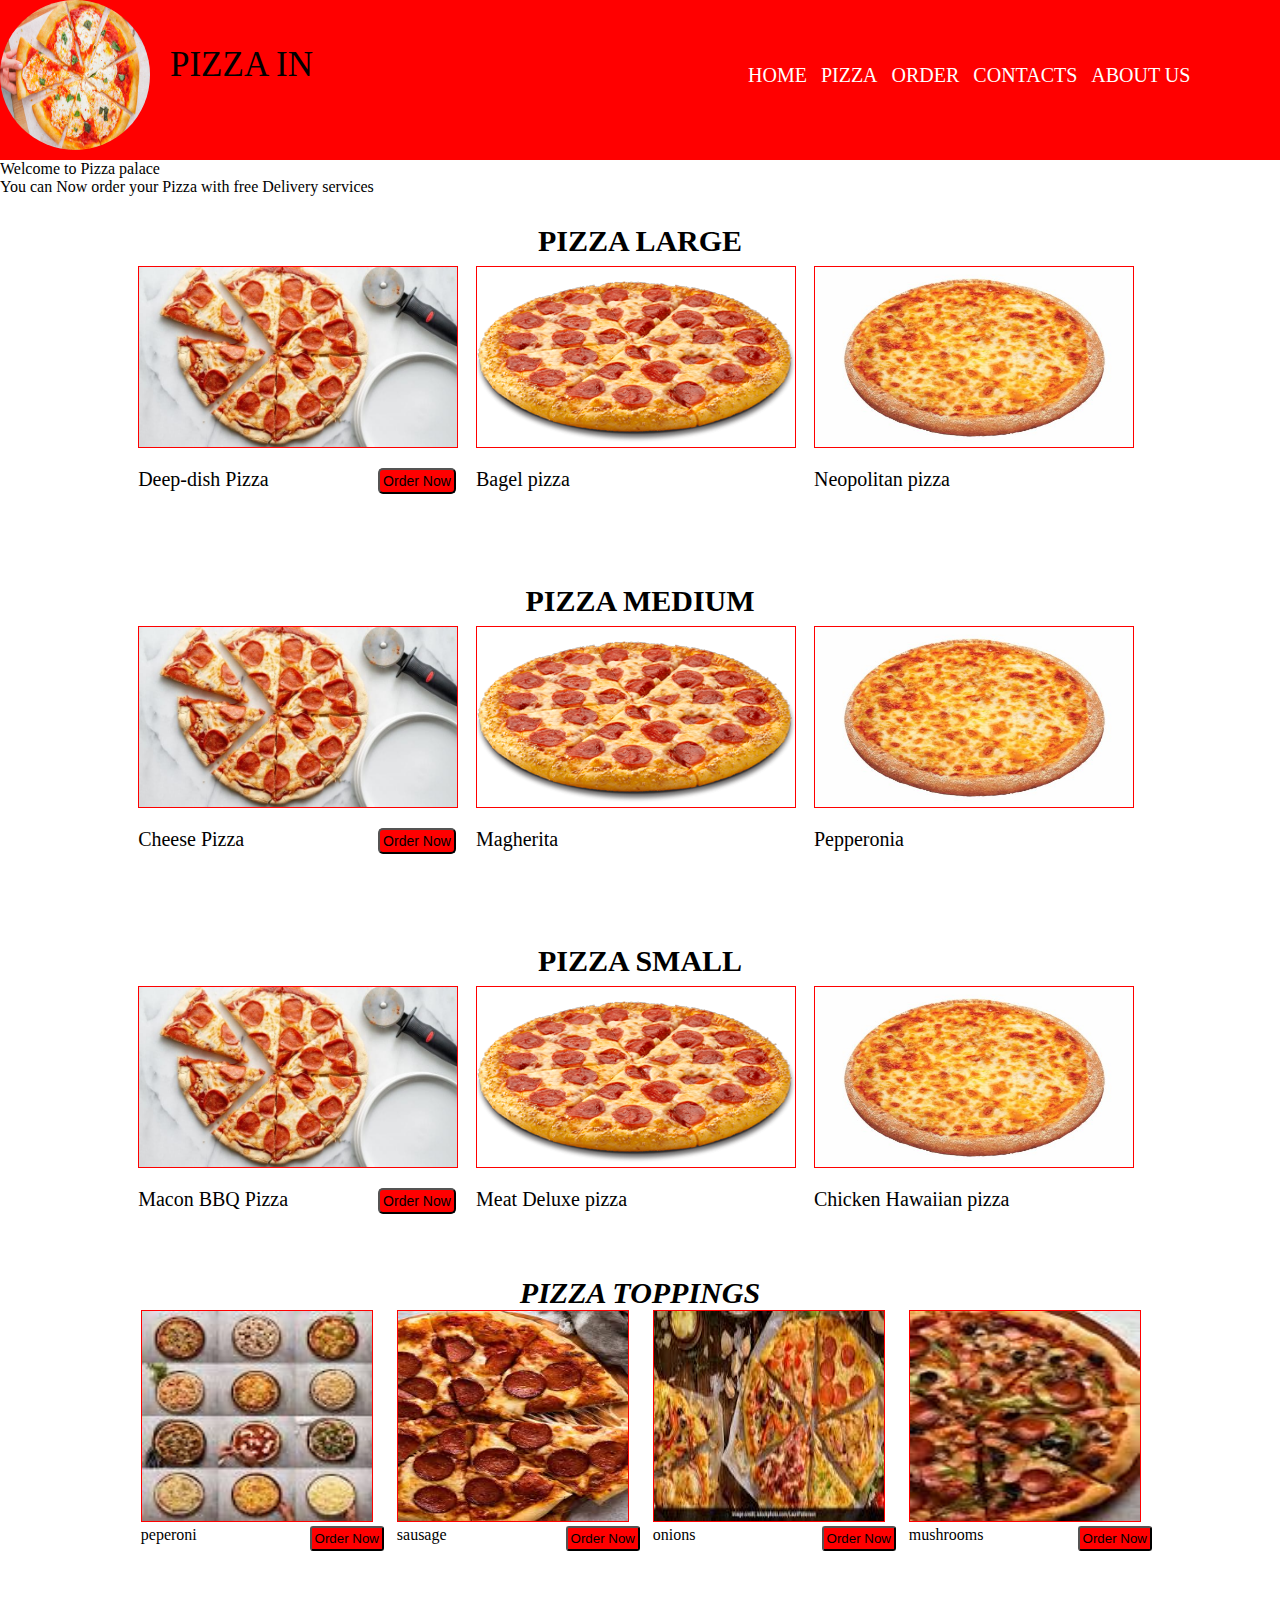
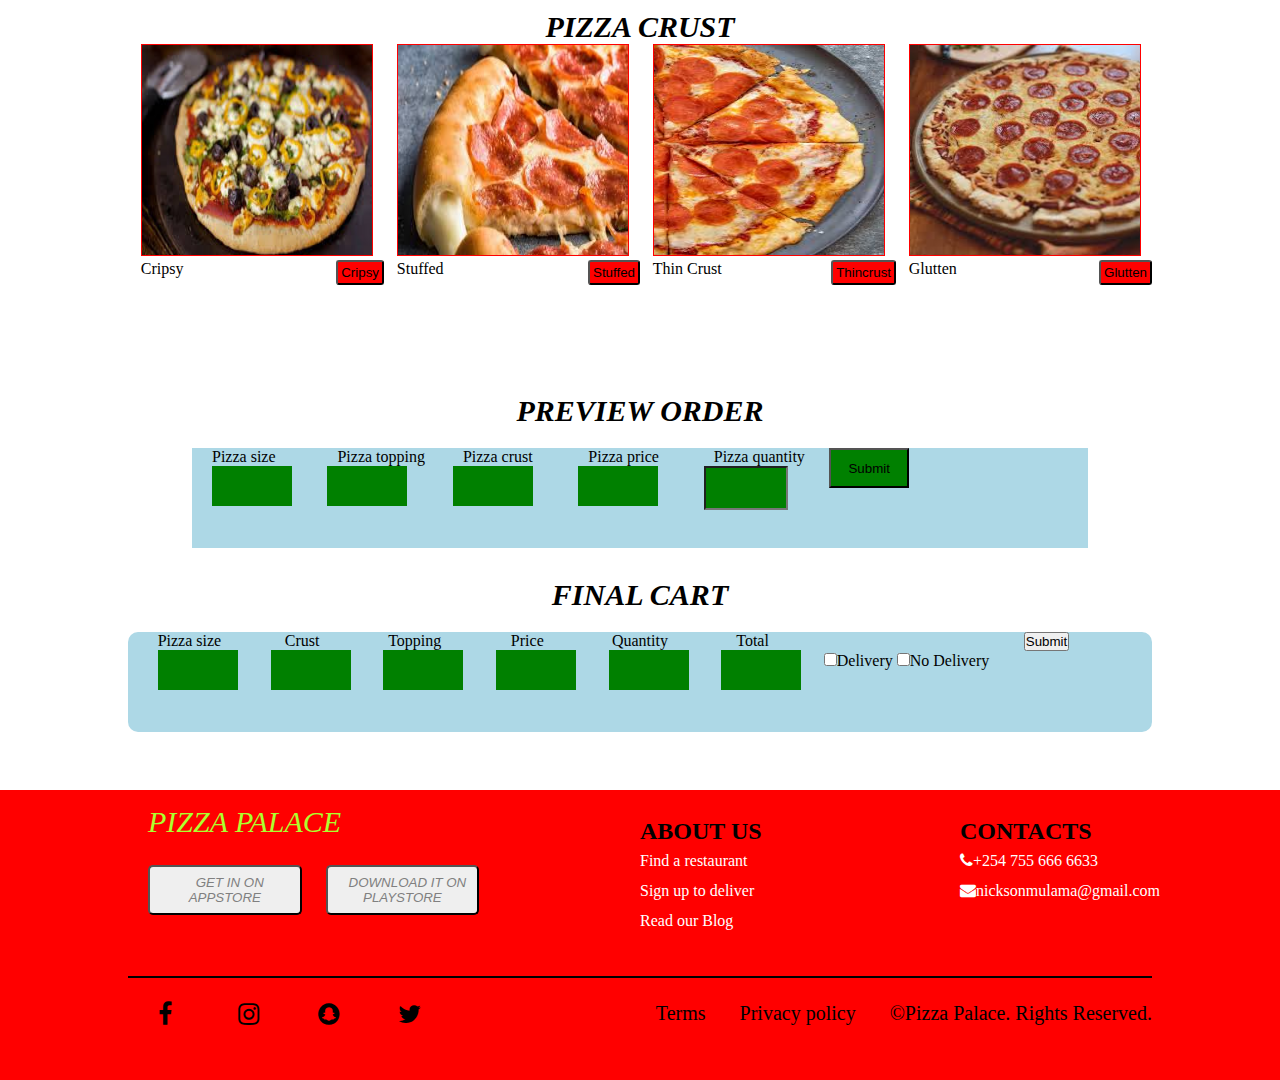
==== pizza.html @ e09c7f4d "created and edited pizza 4" ====
<!DOCTYPE html>
<html lang="en">
<head>
    <script> src="js/jquery-3.5.1.js"</script>
    <script src="https://ajax.googleapis.com/ajax/libs/jquery/3.5.1/jquery.min.js"></script>

    <meta charset="UTF-8">
    <script  src="js/script.js"></script>
    <link rel="stylesheet" href="css/styles.css">
    <meta name="viewport" content="width=device-width, initial-scale=1.0">
    <title>PIZZA INN</title>
    <link rel="stylesheet" href="https://cdnjs.cloudflare.com/ajax/libs/font-awesome/4.7.0/css/font-awesome.min.css">

    <link rel="stylesheet" href="https://cdnjs.cloudflare.com/ajax/libs/font-awesome/4.7.0/css/font-awesome.min.css">
</head>
<body>
    <header>
        <nav>
            <div class="icon">
                <img src="images/p1.png" alt="">
                <p>PIZZA IN</p>
            </div>
            <ul>
                <li><a href="index1.html">HOME</a></li>
                <li><a href="pizza.html">PIZZA</a></li>
                <li><a href="#">ORDER</a></li>
                <li><a href="#">CONTACTS</a></li>
                <li><a href="#">ABOUT US</a></li>

            </ul>
        </nav>
    </header>

    <!-- <p>This is it </p> -->
    <section class="section2">
        <div class="ss1">
            <p>Welcome to Pizza palace</p>
            <p>You can Now order your Pizza with free Delivery services</p>

        </div>
        <div class="s2">
            <h3>PIZZA LARGE</h3>
            <div class="s22">
                <img src="images/p4.jpg" alt="">
                <p>Deep-dish Pizza</p>
                <button id="plarge" onclick="orders()">Order Now</button>
            </div>
            <div class="s22">
                <img src="images/p5.png" alt="">
                <p>Bagel pizza</p>
                <!-- <button id="" onclick="orders()" value="pizzalarge"> <a href="#">Order Now</a></button> -->

            </div>
            <div class="s22">
                <img src="images/p6.jpg" alt="">
                <p>Neopolitan pizza</p>
                <!-- <button id="" onclick="orders()" value="pizzalarge"> <a href="#">Order Now</a></button> -->

            </div>
        </div>


        <div class="s2">
            <h3>PIZZA MEDIUM</h3>
            <div class="s22">
                <img src="images/p4.jpg" alt="">
                <p>Cheese Pizza</p>
                <button id="pmed" onclick="orders()">Order Now</button>
            </div>
            <div class="s22">
                <img src="images/p5.png" alt="">
                <p>Magherita</p>
                <!-- <button id="pmed"> <a href="#">Order Now</a></button> -->

            </div>
            <div class="s22">
                <img src="images/p6.jpg" alt="">
                <p>Pepperonia</p>
                <!-- <button id="pmed"> <a href="#">Order Now</a></button> -->

            </div>
        </div>


        <div class="s2">
            <h3>PIZZA SMALL</h3>
            <div class="s22">
                <img src="images/p4.jpg" alt="">
                <p>Macon BBQ Pizza</p>
                <button id="psmall" onclick="orders()"> Order Now</button>
            </div>
            <div class="s22">
                <img src="images/p5.png" alt="">
                <p>Meat Deluxe pizza</p>
                <!-- <button id="psmall"> <a href="#">Order Now</a></button> -->

            </div>
            <div class="s22">
                <img src="images/p6.jpg" alt="">
                <p>Chicken Hawaiian pizza</p>
                <!-- <button id="psmall"> <a href="#">Order Now</a></button> -->

            </div>
        </div>
        <h4 class="pt">PIZZA TOPPINGS</h4>
        <div class="toppings">
          
            <div class="top">
                <img src="images/peperoni.jpeg" alt="">
                <label for="">peperoni</label>
                <button id="mushrooms" onclick="orders()">Order Now</button>
            </div>
            <div class="top">
                <img src="images/sausage.jpeg" alt="">
                <label for="">sausage</label>
                <button id="mushrooms1" onclick="orders()">Order Now</button>
            </div>
            <div class="top">
                <img src="images/onions.jpeg" alt="">
                <label for="">onions</label>
                <button id="mushrooms2" onclick="orders()">Order Now</button>
            </div>
            <div class="top">
                <img src="images/mushrooms.jpeg" alt="">
                <label for="">mushrooms</label>
                <button id="mushrooms3" onclick="orders()">Order Now</button>
            </div>

        </div>
        <h4 class="pt">PIZZA CRUST</h4>
        <div class="crusts">
            <div class="crust">
                <img src="images/cripsy.jpeg" alt="">
                <label for="">Cripsy</label>
                <button id="cripsy" onclick="orders()">Cripsy</button>
            </div>
            <div class="crust">
                <img src="images/stuffed.jpeg" alt="">
                <label for="">Stuffed</label>
                <button id="stuffed" onclick="orders()">Stuffed</button>
            </div>
            <div class="crust">
                <img src="images/thin crust.jpeg" alt="">
                <label for="">Thin Crust</label>
                <button id="thincrust">Thincrust</button>
            </div>
            <div class="crust">
                <img src="images/glutten.jpeg" alt="">
                <label for="">Glutten</label>
                <button id="glutten" onclick="orders()">Glutten</button>
            </div>
        </div>
            <h4 class="del">PREVIEW ORDER</h4>
        <div class="cart">
            <div class="cart1">
                <!-- <i class="fa fa-shopping-cart"><div id="countcart"> -->
                <!-- </div></i> -->
                <div class="clas">
                    <label for="">Pizza size</label>
                    <div id="c11">
                    
                    </div>
                </div>
                <div class="clas">
                    <label for="">Pizza topping</label>
                    <div id="c22">
                    
                    </div>
                </div>
                <div class="clas">
                    <label for="">Pizza crust</label>
                    <div id="c33">
                    
                    </div>
                </div>
                <div class="clas">
                    <label for="">Pizza price</label>
                    <div id="c44">
                    
                    </div>
                </div>
                <div class="clas">
                    <label for="">Pizza quantity</label>
                    <input id="c55" type="number" min="1" >

                   
                </div>
                <div id="clas">
                      <button id="c66" onclick="ppalace()">Submit</button>
                </div>

            </div>

        </div>


        <h4 class="del">FINAL CART</h4>
        <div class="fcart">
            <div class="classs">
                <label for="">Pizza size</label>
                <div id="c3">
                    
                </div>

            </div>
            <div class="classs">
                <label for="">Crust</label>
                <div id="c4">
                    
                </div>

            </div>
            <div class="classs">
                <label for="">Topping</label>
                <div id="c5">
                    
                </div>

            </div>
            <div class="classs">
                <label for="">Price</label>
                <div id="c6">
                    
                </div>

            </div>
            <div class="classs">
                <label for="">Quantity</label>
                <div id="c7">
                    
                </div>

            </div>
            <div class="classs">
                <label for="">Total</label>
                <div id="c8">
                    
                </div>

            </div>
          

           
                <div id="c11" style="background-color: lightblue;width: 200px; margin-top: 20px;">
                    <input type="checkbox" id="checkbox">Delivery
                    <input type="checkbox" id="checkbox1">No Delivery

                </div>
               
                    <button id="sub">Submit</button>

               
               


        </div>
     
    </section> 


    <footer>
        <div class="one">
           <p>PIZZA PALACE</p> 
            <button><i class="fa-apple">GET IN ON APPSTORE</i></button>
            <button><i class="fa-play">DOWNLOAD IT ON PLAYSTORE</i></button>
        </div>
        <div class="two">
            <div class="two1">
                <h2>ABOUT US</h2>
                <p><a href="#">Find a restaurant</a></p>
                <p><a href="#">Sign up to deliver</a></p>
                <p><a href="#">Read our Blog</a></p>


            </div>
            <div class="two2">
                <h2>CONTACTS</h2>
                <p><i class="fa fa-phone">+254 755 666 6633</i></p>
                <p><i class="fa fa-envelope">nicksonmulama@gmail.com</i></p>
            </div>

        </div>
        <div class="three">
            <div class="three1">
                <i class="fa fa-facebook"></i>
                <i class="fa fa-instagram"></i>
                <i class="fa fa-snapchat"> </i>
                <i class="fa fa-twitter"></i>
                <i></i>
                <ul>
                    <li><a href="#">Terms</a></li>
                    <li><a href="#">Privacy policy</a></li>
                    <li><a href="#">&copy;Pizza Palace. Rights Reserved.</a></li>
                </ul>

            </div>

        </div>

    </footer>

    
</body>
</html>
---- css/styles.css ----
*{
    padding: 0;
    margin: 0;
}
body{
    min-height: 150%;
    background-color: white;
    
}
.icon img{
    width: 150px;
    height: 150px;
    border-radius: 80px;
    float: left;
}
.icon p{
    width: 200px;
    float: left;
    margin-top: 45px;
    font-size: 35px;
    margin-left: 20px;
}

nav ul{
    float: right;
    width: 40%;
    margin-right: 30px;
    /* height: ; */

}
 nav ul li{
    display: inline;
    line-height: 150px; 
    /* width: 300px; */
    margin-left: 10px;
}
 nav ul li a{
    width: 300px;
    text-decoration: none;
    width:300px;
    color:white;
    font-size: 20px;

}
nav ul li a:hover{
    background-color: darkred;
    padding: 10px;
    border-radius: 7px;
}

header{
    background-color: red;
    height: 160px;

}
footer{
    height: 290px;
    background-color: red;
    margin-bottom: 0;
    
    /* bottom: 0; */

}

section{
    min-height: 1150px;
}

.one{
    width: 40%;
    float: left;
    margin-left: 10%;
    min-height: 20%;
}
.one p{
    margin-left: 20px;
    font-size: 30px;
    font-family: fantasy;
    font-style: italic;
    color: greenyellow;
    margin-top: 3%;
    margin-bottom: 5%;

}
.one button{
    margin-left: 20px;
    width: 30%;
    color: grey;
    height: 50px;border-radius: 5px;
}
.two{
    width: 50%;
    float: left;
}
.two1{
width: 50%;
margin-top: 4%;
line-height: 30px;
float: left;
}
.two1 a{
    text-decoration: none;
    color: white;
}
.two2{
    width: 50%;
    margin-top: 4%;
    line-height:30px ;
    float: left;
}
.two2 p{
    color: white;
}
.three{
    width: 100%;
    /* margin-left: 20%; */
    margin-top: 40px;
    float: left;
}
.three1{
    width: 80%;
    border-top:2px solid black;
    float: left;
    margin-left: 10%;
}
.three1 i{
    float: left;
    width: 50px;
    margin-left: 30px;
    font-size: 25px;
    margin-top:2.4%;
}
.three1 ul{
    float: right;
    margin-top: 2.4%;
}
.three1 ul li{
    margin-top: %;
    width: 150px;
    list-style: none;
    display: inline;

}
.three1 ul li a{
    text-decoration: none;
    color: black;
    font-size: 20px;
    margin-left: 30px;
}

/* section */
.s1{
    background: url('images/p10.jpg');
    height: 400px;
    background-size: cover;
    background-repeat: no-repeat;
}
.s2{
    width: 80%;
    margin-left: 10%;
    float: left;
    
}
.s22{
    width: 33%;
    float: left;
    height: 300px;
    margin-left:0;
    
}
.s22 img{
    width:94%;
    margin-left: 3%;
    margin-top: 3%;
    float: left;
    height: 60%;
    border: 1px solid red;
}
.s2 h3{
    line-height: 30px;
    margin-top: 30px;
    text-align: center;
    font-size: 30px;
}
.s22 p{
    margin-left: 3%;
    margin-top: 20px;
    font-size: 20px;
    float: left;
}
.s22 button{
    margin-right: 3%;
    background-color: red;
    border-radius: 5px;
    padding: 3px;
    margin-top: 20px;
    font-size: 14px;
    float: right;
}
.s22 a{
    text-decoration: none;
    color: white;
}
.section2{
    min-width: 500px;
    min-height: 2230px;
}
.ss2{
    min-height: 50%;
}
.cart{
    width: 100%;
    height: 100px;
    /* margin-top: 200px; */
    float: left;
    color: green;
    /* background-color: red; */
    
}
.cart1 {
    width: 70%;
    background-color:lightblue;
    min-height: 100px;
    margin-left: 15%;
    margin-top:20px;
    margin-bottom: 20px;
    color: black;
    display: inline-flex;
}
.clas{
    width: 14%;
}
.fcart{
    width: 80%;
    background-color:lightblue;border-radius: 10px;
    min-height: 100px;
    margin-left: 10%;
    margin-top:20px;
    color: black;
    float: left;
}
.fcart label{
    /* margin-left: 20px; */
   
}

.cart1 i{
    font-size: 70px;
}

#countcart{
    margin-top: -45px;

}
#c11{
    width: 80px;
    height: 40px;
    background-color: green;
    float: left;
}
.cart1 label{
    /* width: 80px;
    height: 40px;
    /* background-color: green; */
    float: left; 
    margin-left: 20px;

}
#c22{
    width: 80px;
    height: 40px;
    background-color: green;
    float: left;
    margin-left: 10px;
}
#c33{
    width: 80px;
    height: 40px;
    background-color: green;
    float: left;
    margin-left: 10px;
}
#c44, #c66{
    width: 80px;
    height: 40px;
    background-color: green;
    float: left;
    margin-left: 10px;
}
#c55{
    width: 80px;
    height: 40px;
    background-color: green;
    float: left;
    margin-left: 10px;
}
#c9, #c10, #c3, #c4, #c5, #c6, #c7, #c8, #c11{
    width: 80px;
    height: 40px;
    background-color: green;
    float: left;
    margin-left: 20px;
    /* float: left; */
}



.toppings{
    width:80%;
    height: 300px;
    float: left;
    display: inline-flex;
    margin-left: 10%;
}
.crusts{
    width:80%;
    height: 300px;
    float: left;
    display: inline-flex;
    margin-left: 10%;
}
.top, .crust{
    width: 25%;
}

.top img, .crust img{
    width: 90%;
    margin-left: 5%;
    height: 70%;
    border: 1px solid red ;
}
.pt{
    float: left;
    width: 100%;
    text-align: center;
    font-size: 30px;
    font-style: italic;
    
}
.top label, .crust label{
    margin-left: 5%;
}
.top button, .crust button{
    float:right;
    background-color: red;
    padding: 3px;
    border-radius: 3px;
}
.select{
    width: 100%;
    float: left;
}
.del{
    width: 100%;
    text-align: center;
    float: left;
    font-size: 30px;
    font-style:italic ;
    margin-top: 50px;
}
.classs{
    width: 10%;
    margin-left: 1%;
    /* display: inline-flex; */
    /* flex-direction: row; */
    float: left;
    text-align: center;
}
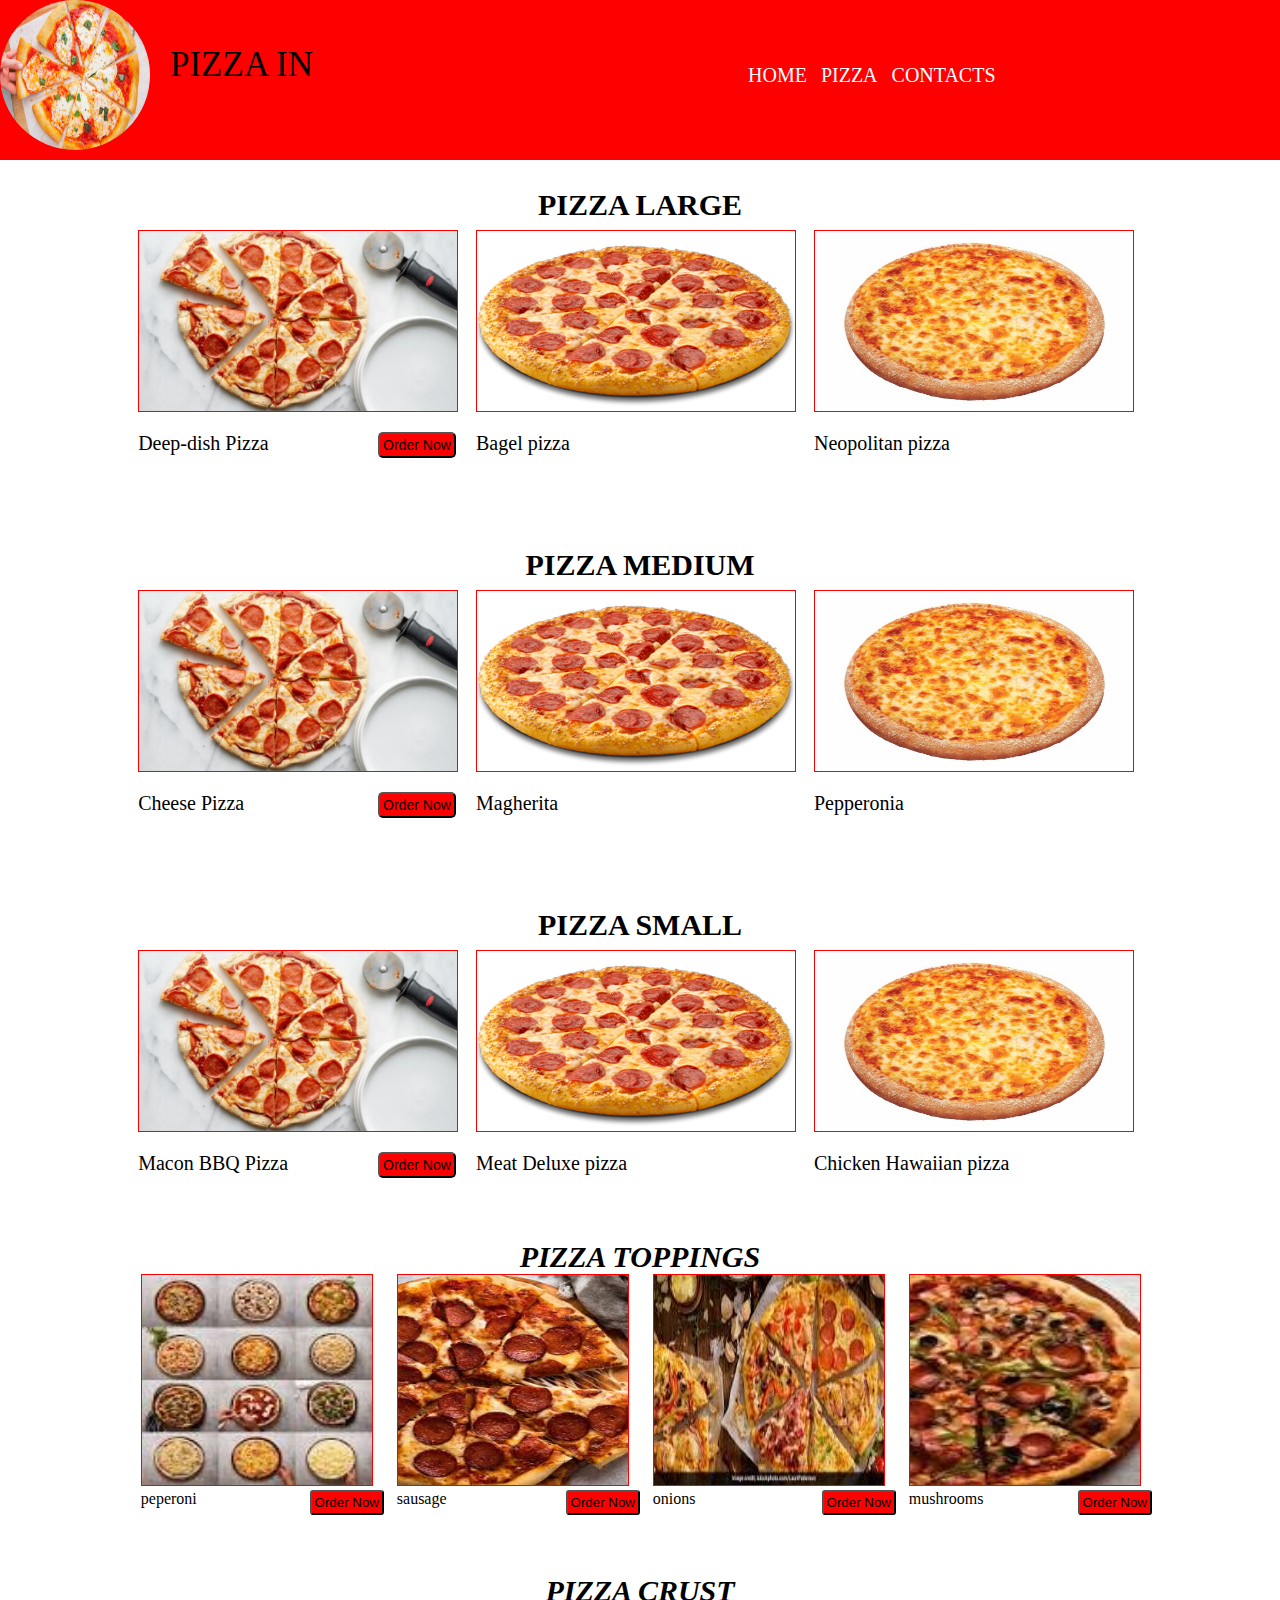
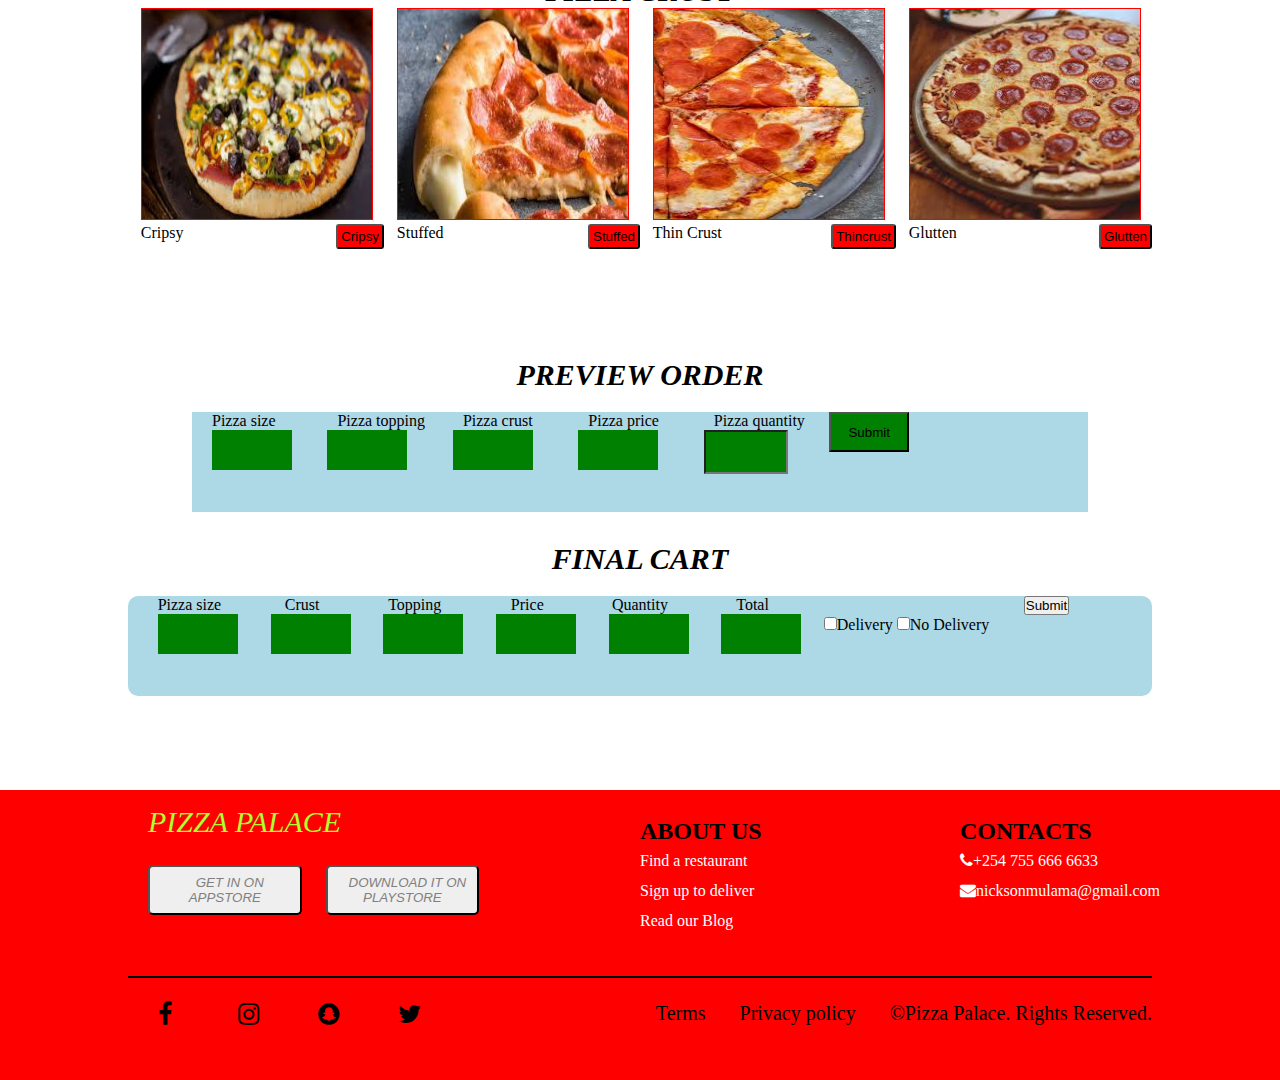
==== commit 56ea49db: "edited pizza 4pages" ====
--- a/pizza.html
+++ b/pizza.html
@@ -21,23 +21,14 @@
                 <p>PIZZA IN</p>
             </div>
             <ul>
-                <li><a href="index1.html">HOME</a></li>
+                <li><a href="index.html">HOME</a></li>
                 <li><a href="pizza.html">PIZZA</a></li>
-                <li><a href="#">ORDER</a></li>
-                <li><a href="#">CONTACTS</a></li>
-                <li><a href="#">ABOUT US</a></li>
+                <li><a href="contacts.html">CONTACTS</a></li>
 
             </ul>
         </nav>
     </header>
-
-    <!-- <p>This is it </p> -->
     <section class="section2">
-        <div class="ss1">
-            <p>Welcome to Pizza palace</p>
-            <p>You can Now order your Pizza with free Delivery services</p>
-
-        </div>
         <div class="s2">
             <h3>PIZZA LARGE</h3>
             <div class="s22">
--- a/css/styles.css
+++ b/css/styles.css
@@ -65,6 +65,13 @@
 section{
     min-height: 1150px;
 }
+.section p{
+    text-align: center;
+    line-height: 60px;
+    color: black;
+    font-size: 30px;
+    font-style: italic;
+}
 
 .one{
     width: 40%;
@@ -150,16 +157,16 @@
 
 /* section */
 .s1{
-    background: url('images/p10.jpg');
+    /* background-image: url('images/p10.png'); */
     height: 400px;
     background-size: cover;
     background-repeat: no-repeat;
+    /* background-color: red; */
 }
 .s2{
     width: 80%;
     margin-left: 10%;
     float: left;
-    
 }
 .s22{
     width: 33%;
@@ -239,10 +246,10 @@
     color: black;
     float: left;
 }
-.fcart label{
+/* .fcart label{
     /* margin-left: 20px; */
    
-}
+/* }  */
 
 .cart1 i{
     font-size: 70px;
@@ -365,4 +372,37 @@
     /* flex-direction: row; */
     float: left;
     text-align: center;
+}
+.cont1, .cont2{
+    width: 30%;
+    margin-left: 20%;
+    float: left;
+    margin-top: 100px;
+
+}
+.cont1 i, .cont2 i{
+    line-height: 30px;
+}
+.cont2 i{
+    width: 50px;
+}
+.section4{
+    min-height:450px;
+}
+.section4 h4{
+    text-align: center;
+    font-size: 40px;
+}
+.cont3{
+    width: 100%;
+    text-align: center;
+    float: left;
+    margin-top: 30px;
+    line-height: 30px;
+    font-weight: bold;
+
+}
+.cont3 h3{
+    font-style: italic;
+    font-size: 30px;
 }